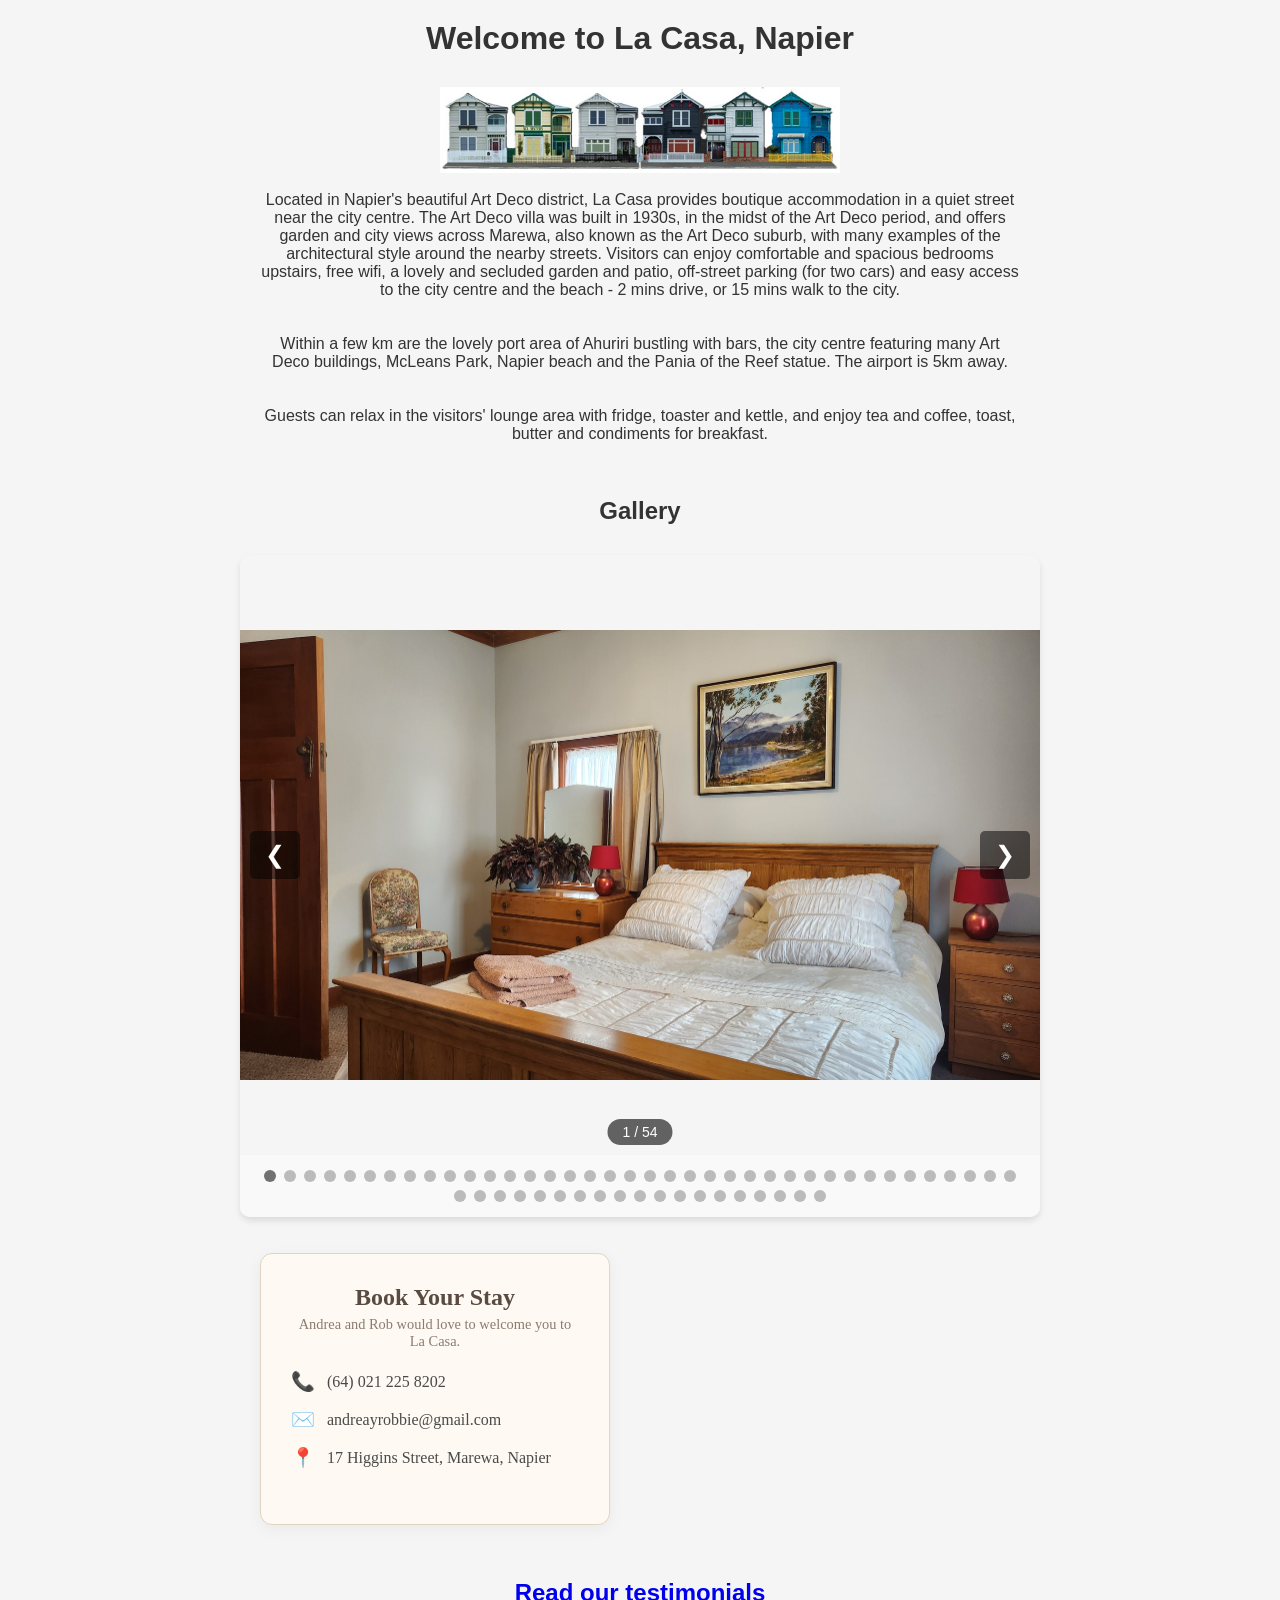
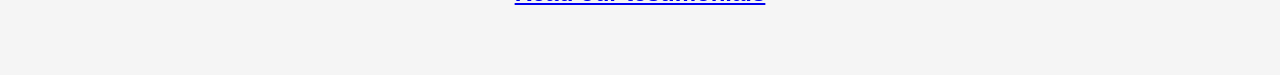
==== index.html @ f0910dd3 "Update index.html" ====
<!DOCTYPE html>
<html lang="en">
<head>
    <meta charset="UTF-8">
    <meta name="viewport" content="width=device-width, initial-scale=1.0">
    <link rel="stylesheet" href="lacasa.css">
   
</head>
<body>
    <h1>Welcome to La Casa, Napier</h1>
    <table border="0" cellpadding="0" cellspacing="0" width="100%">
    <tr>
        <td align="center">
 <img src="images/six-sisters2.jpg" alt="Six Sisters, Napier" align="center" width=400>
        </td>
    </tr>
</table>
<br>
<p>
      <div class="block">
    <p>
    Located in Napier's beautiful Art Deco district, La Casa provides boutique accommodation in a quiet street near the city centre. The Art Deco villa was built in 1930s, in the midst of the Art Deco period, and offers garden and city views across Marewa, also known as the Art Deco suburb, with many examples of the architectural style around the nearby streets. Visitors can enjoy comfortable and spacious bedrooms upstairs, free wifi, a lovely and secluded garden and patio, off-street parking (for two cars) and easy access to the city centre and the beach - 2 mins drive, or 15 mins walk to the city.
    </p><p><br><br></p>
    <p>
    Within a few km are the lovely port area of Ahuriri bustling with bars, the city centre featuring many Art Deco buildings, McLeans Park, Napier beach and the Pania of the Reef statue. The airport is 5km away.
    </p><p><br><br></p>
    <p>
    Guests can relax in the visitors' lounge area with fridge, toaster and kettle, and enjoy tea and coffee, toast, butter and condiments for breakfast. 
    </p><br><br><br>
    </div>
    <h2>Gallery</h2>
    <div class="carousel-container">
        <div class="carousel">
            <div class="carousel-slide active">         <img src="gallery/gold-room-1.jpg" alt="La Casa Gold Room 1">            </div>
            <div class="carousel-slide">                <img src="gallery/gold-room-2.jpg" alt="La Casa Gold Room 2">            </div>
            <div class="carousel-slide">                <img src="gallery/gold-room-3.jpg" alt="La Casa Gold Room 3">            </div>
            <div class="carousel-slide">                <img src="gallery/gold-room-4.jpg" alt="La Casa Gold Room 4">            </div>
            <div class="carousel-slide">                <img src="gallery/gold-room-5.jpg" alt="La Casa Gold Room 5">            </div>
            <div class="carousel-slide">                <img src="gallery/gold-room-6.jpg" alt="La Casa Gold Room 6">            </div>
            <div class="carousel-slide">                <img src="gallery/landing-1.jpg" alt="La Casa Landing 1">            </div>
            <div class="carousel-slide">                <img src="gallery/landing-2.jpg" alt="La Casa Landing 2">            </div>
            <div class="carousel-slide">                <img src="gallery/landing-3.jpg" alt="La Casa Landing 3">            </div>
            <div class="carousel-slide">                <img src="gallery/landing-4.jpg" alt="La Casa Landing 4">            </div>
            <div class="carousel-slide">                <img src="gallery/landing-5.jpg" alt="La Casa Landing 5">            </div>
            <div class="carousel-slide">                <img src="gallery/red-room-1.jpg" alt="La Casa Red Room 1">            </div>
            <div class="carousel-slide">                <img src="gallery/red-room-2.jpg" alt="La Casa Red Room 2">            </div>
            <div class="carousel-slide">                <img src="gallery/red-room-3.jpg" alt="La Casa Red Room 3">            </div>
            <div class="carousel-slide">                <img src="gallery/red-room-4.jpg" alt="La Casa Red Room 4">            </div>
            <div class="carousel-slide">                <img src="gallery/red-room-5.jpg" alt="La Casa Red Room 5">            </div>
            <div class="carousel-slide">                <img src="gallery/red-room-6.jpg" alt="La Casa Red Room 6">            </div>
            <div class="carousel-slide">                <img src="gallery/red-room-7.jpg" alt="La Casa Red Room 7">            </div>
            <div class="carousel-slide">                <img src="gallery/bathroom-1.jpg" alt="La Casa Bathroom 1">            </div>
            <div class="carousel-slide">                <img src="gallery/bathroom-2.jpg" alt="La Casa Bathroom 2">            </div>
            <div class="carousel-slide">                <img src="gallery/bathroom-3.jpg" alt="La Casa Bathroom 3">            </div>
            <div class="carousel-slide">                <img src="gallery/bathroom-4.jpg" alt="La Casa Bathroom 4">            </div>
            <div class="carousel-slide">                <img src="gallery/bathroom-5.jpg" alt="La Casa Bathroom 5">            </div>
            <div class="carousel-slide">                <img src="gallery/landing-6.jpg" alt="La Casa Landing 6">            </div>
            <div class="carousel-slide">                <img src="gallery/landing-7.jpg" alt="La Casa Landing 7">            </div>
            <div class="carousel-slide">                <img src="gallery/landing-8.jpg" alt="La Casa Landing 8">            </div>
            <div class="carousel-slide">                <img src="gallery/landing-9.jpg" alt="La Casa Landing 9">            </div>
            <div class="carousel-slide">                <img src="gallery/landing-10.jpg" alt="La Casa Landing 10">            </div>
            <div class="carousel-slide">                <img src="gallery/stairs-1.jpg" alt="La Casa Stairs 1">            </div>
            <div class="carousel-slide">                <img src="gallery/stairs-2.jpg" alt="La Casa Stairs 2">            </div>
            <div class="carousel-slide">                <img src="gallery/stairs-3.jpg" alt="La Casa Stairs 3">            </div>
            <div class="carousel-slide">                <img src="gallery/stairs-4.jpg" alt="La Casa Stairs 4">            </div>
            <div class="carousel-slide">                <img src="gallery/patio-1.jpg" alt="La Casa Patio 1">            </div>
            <div class="carousel-slide">                <img src="gallery/patio-2.jpg" alt="La Casa Patio 2">            </div>
            <div class="carousel-slide">                <img src="gallery/patio-3.jpg" alt="La Casa Patio 3">            </div>
            <div class="carousel-slide">                <img src="gallery/lounge-1.jpg" alt="La Casa Lounge 1">            </div>
            <div class="carousel-slide">                <img src="gallery/lounge-2.jpg" alt="La Casa Lounge 2">            </div>
            <div class="carousel-slide">                <img src="gallery/front-1.jpg" alt="La Casa Front 1">            </div>
            <div class="carousel-slide">                <img src="gallery/front-2.jpg" alt="La Casa Front 2">            </div>
            <div class="carousel-slide">                <img src="gallery/front-3.jpg" alt="La Casa Front 3">            </div>
            <div class="carousel-slide">                <img src="gallery/andrea.jpg" alt="La Casa Andrea 1">            </div>
            <div class="carousel-slide">                <img src="gallery/red-room-8.jpg" alt="La Casa Red Room 8">            </div>
            <div class="carousel-slide">                <img src="gallery/red-room-9.jpg" alt="La Casa Red Room 9">            </div>
            <div class="carousel-slide">                <img src="gallery/red-room-10.jpg" alt="La Casa Red Room 10">            </div>
            <div class="carousel-slide">                <img src="gallery/red-room-11.jpg" alt="La Casa Red Room 11">            </div>
            <div class="carousel-slide">                <img src="gallery/landing-11.jpg" alt="La Casa Landing 11">            </div>
            <div class="carousel-slide">                <img src="gallery/garden-1.jpg" alt="La Casa Garden 1">            </div>
            <div class="carousel-slide">                <img src="gallery/garden-2.jpg" alt="La Casa Garden 2">            </div>
            <div class="carousel-slide">                <img src="gallery/garden-3.jpg" alt="La Casa Garden 3">            </div>
            <div class="carousel-slide">                <img src="gallery/garden-4.jpg" alt="La Casa Garden 4">            </div>
            <div class="carousel-slide">                <img src="gallery/gold-room-7.jpg" alt="La Casa Gold Room 7">            </div>
            <div class="carousel-slide">                <img src="gallery/gold-room-8.jpg" alt="La Casa Gold Room 8">            </div>
            <div class="carousel-slide">                <img src="gallery/gold-room-9.jpg" alt="La Casa Gold Room 9">            </div>
            <div class="carousel-slide">                <img src="gallery/red-room-12.jpg" alt="La Casa Red Room 12">            </div>
            <div class="carousel-slide">                <img src="gallery/k-single-1.jpg" alt="La Casa King Single 1">            </div>
            <div class="carousel-slide">                <img src="gallery/k-single-2.jpg" alt="La Casa King Single 2">            </div>
            <div class="carousel-slide">                <img src="gallery/k-single-3.jpg" alt="La Casa King Single 3">            </div>
            
            <button class="carousel-button prev" onclick="changeSlide(-1)">❮</button>
            <button class="carousel-button next" onclick="changeSlide(1)">❯</button>
            <div class="carousel-counter">
                <span id="current-slide">1</span> / <span id="total-slides">54</span>
            </div>
        </div>
        
        <div class="carousel-dots" id="dots-container"></div>
    </div>      

    <br>
   
<br>
<div class="block">
<div class="bnb-contact-card" alignment="center">
    <h3>Book Your Stay</h3>
    <p class="subtitle">Andrea and Rob would love to welcome you to La Casa.</p>
    
    <div class="contact-details">
        <a href="tel:+64 27 455 1038" class="contact-item">
            <span class="icon">📞</span>
            <span>(64) 021 225 8202</span>
        </a>
        <a href="mailto:andreayrobbie@gmail.com" class="contact-item">
            <span class="icon">✉️</span>
            <span>andreayrobbie@gmail.com</span>
        </a>
        <div class="contact-item address">
            <span class="icon">📍</span>
            <span>17 Higgins Street, Marewa, Napier</span>
        </div>
    </div>
 <!--   
    <button class="contact-button">View Rates</button>
-->
</div>
</div>
<br><br><br><h2><a href="testimonials.html">Read our testimonials</a></h2>
<br>  


          
    <script>
        let currentSlideIndex = 0;
        const slides = document.querySelectorAll('.carousel-slide');
        const totalSlides = slides.length;
        const dotsContainer = document.getElementById('dots-container');
        
        // Create dots
        for (let i = 0; i < totalSlides; i++) {
            const dot = document.createElement('div');
            dot.className = 'dot' + (i === 0 ? ' active' : '');
            dot.onclick = () => goToSlide(i);
            dotsContainer.appendChild(dot);
        }
        
        function showSlide(index) {
            // Wrap around
            if (index >= totalSlides) {
                currentSlideIndex = 0;
            } else if (index < 0) {
                currentSlideIndex = totalSlides - 1;
            } else {
                currentSlideIndex = index;
            }
            
            // Update slides
            slides.forEach(slide => slide.classList.remove('active'));
            slides[currentSlideIndex].classList.add('active');
            
            // Update dots
            document.querySelectorAll('.dot').forEach((dot, i) => {
                dot.classList.toggle('active', i === currentSlideIndex);
            });
            
            // Update counter
            document.getElementById('current-slide').textContent = currentSlideIndex + 1;
        }
        
        function changeSlide(direction) {
            showSlide(currentSlideIndex + direction);
        }
        
        function goToSlide(index) {
            showSlide(index);
        }
    </script>
</body>
</html>
---- lacasa.css ----
* {
            margin: 0;
            padding: 0;
            box-sizing: border-box;
        }
        
        body {
            font-family: Arial, sans-serif;
            background-color: #f5f5f5;
            padding: 20px;
        }
        
        h1 {
            text-align: center;
            margin-bottom: 30px;
            color: #333;
        }
        
        h2 {
            text-align: center;
            margin-bottom: 30px;
            color: #333;
        }

        .block {
	    max-width: 800px; /* Limits the width of the block */
	    margin: 0 auto;   /* Centers the block on the page */
	    padding: 0 20px;  /* Creates gutters (left/right) inside the block */
	    text-align: center; /* Centers the text within the block */
            color: #333;
        }

        .list {
	    max-width: 800px; /* Limits the width of the block */
	    margin: 0 auto;   /* Centers the block on the page */
	    padding: 0 20px;  /* Creates gutters (left/right) inside the block */
	    text-align: left;
            color: #333;
        }

        .carousel-container {
            max-width: 800px;
            margin: 0 auto;
            background-color: none;
            border-radius: 10px;
            box-shadow: 0 4px 6px rgba(0, 0, 0, 0.1);
            overflow: hidden;
        }
        
        .carousel {
            position: relative;
            width: 100%;
            aspect-ratio: 4 / 3;
	    align-items: flex-start;
        }
        
        .carousel-slide {
            display: none;
            width: 100%;
            height: 100%;
        }
        
        .carousel-slide.active {
            display: block;
        }
        
        .carousel-slide img {
            width: 100%;
            height: 100%;
            object-fit: contain;
        }
        
        .carousel-button {
            position: absolute;
            top: 50%;
            transform: translateY(-50%);
            background-color: rgba(0, 0, 0, 0.5);
            color: white;
            border: none;
            font-size: 24px;
            padding: 10px 15px;
            cursor: pointer;
            border-radius: 5px;
            transition: background-color 0.3s;
            z-index: 10;
        }
        
        .carousel-button:hover {
            background-color: rgba(0, 0, 0, 0.8);
        }
        
        .prev {
            left: 10px;
        }
        
        .next {
            right: 10px;
        }
        
        .carousel-counter {
            position: absolute;
            bottom: 10px;
            left: 50%;
            transform: translateX(-50%);
            background-color: rgba(0, 0, 0, 0.6);
            color: white;
            padding: 5px 15px;
            border-radius: 20px;
            font-size: 14px;
            z-index: 10;
        }
        
        .carousel-dots {
            display: flex;
            justify-content: center;
            gap: 8px;
            padding: 15px;
            background-color: #f9f9f9;
            flex-wrap: wrap;
        }
        
        .dot {
            width: 12px;
            height: 12px;
            border-radius: 50%;
            background-color: #bbb;
            cursor: pointer;
            transition: background-color 0.3s;
        }
        
        .dot.active {
            background-color: #717171;
        }

.bnb-contact-card {
    background-color: #fefaf3; /* Warm, creamy background */
    border: 1px solid #e0d5c1;
    border-radius: 12px;
    padding: 30px;
    max-width: 350px;
    text-align: center;
    box-shadow: 0 4px 15px rgba(0,0,0,0.05);
    font-family: 'Georgia', serif; /* Classic, welcoming font */
}

.bnb-contact-card h3 {
    color: #5a4b42; /* Soft brown */
    margin-bottom: 5px;
    font-size: 1.5rem;
}

.subtitle {
    color: #8c7b70;
    font-size: 0.9rem;
    margin-bottom: 20px;
}

.contact-details {
    text-align: left;
    margin-bottom: 25px;
}

.contact-item {
    display: flex;
    align-items: center;
    margin-bottom: 15px;
    color: #4a4a4a;
    text-decoration: none;
    transition: color 0.3s ease;
}

.contact-item:hover {
    color: #b09b85; /* Light brown on hover */
}

.icon {
    margin-right: 12px;
    font-size: 1.2rem;
}

.contact-button {
    background-color: #b09b85; /* Inviting neutral color */
    color: white;
    border: none;
    padding: 12px 25px;
    border-radius: 25px;
    cursor: pointer;
    font-weight: bold;
    transition: background-color 0.3s ease;
}

.contact-button:hover {
    background-color: #8c7b70;
}
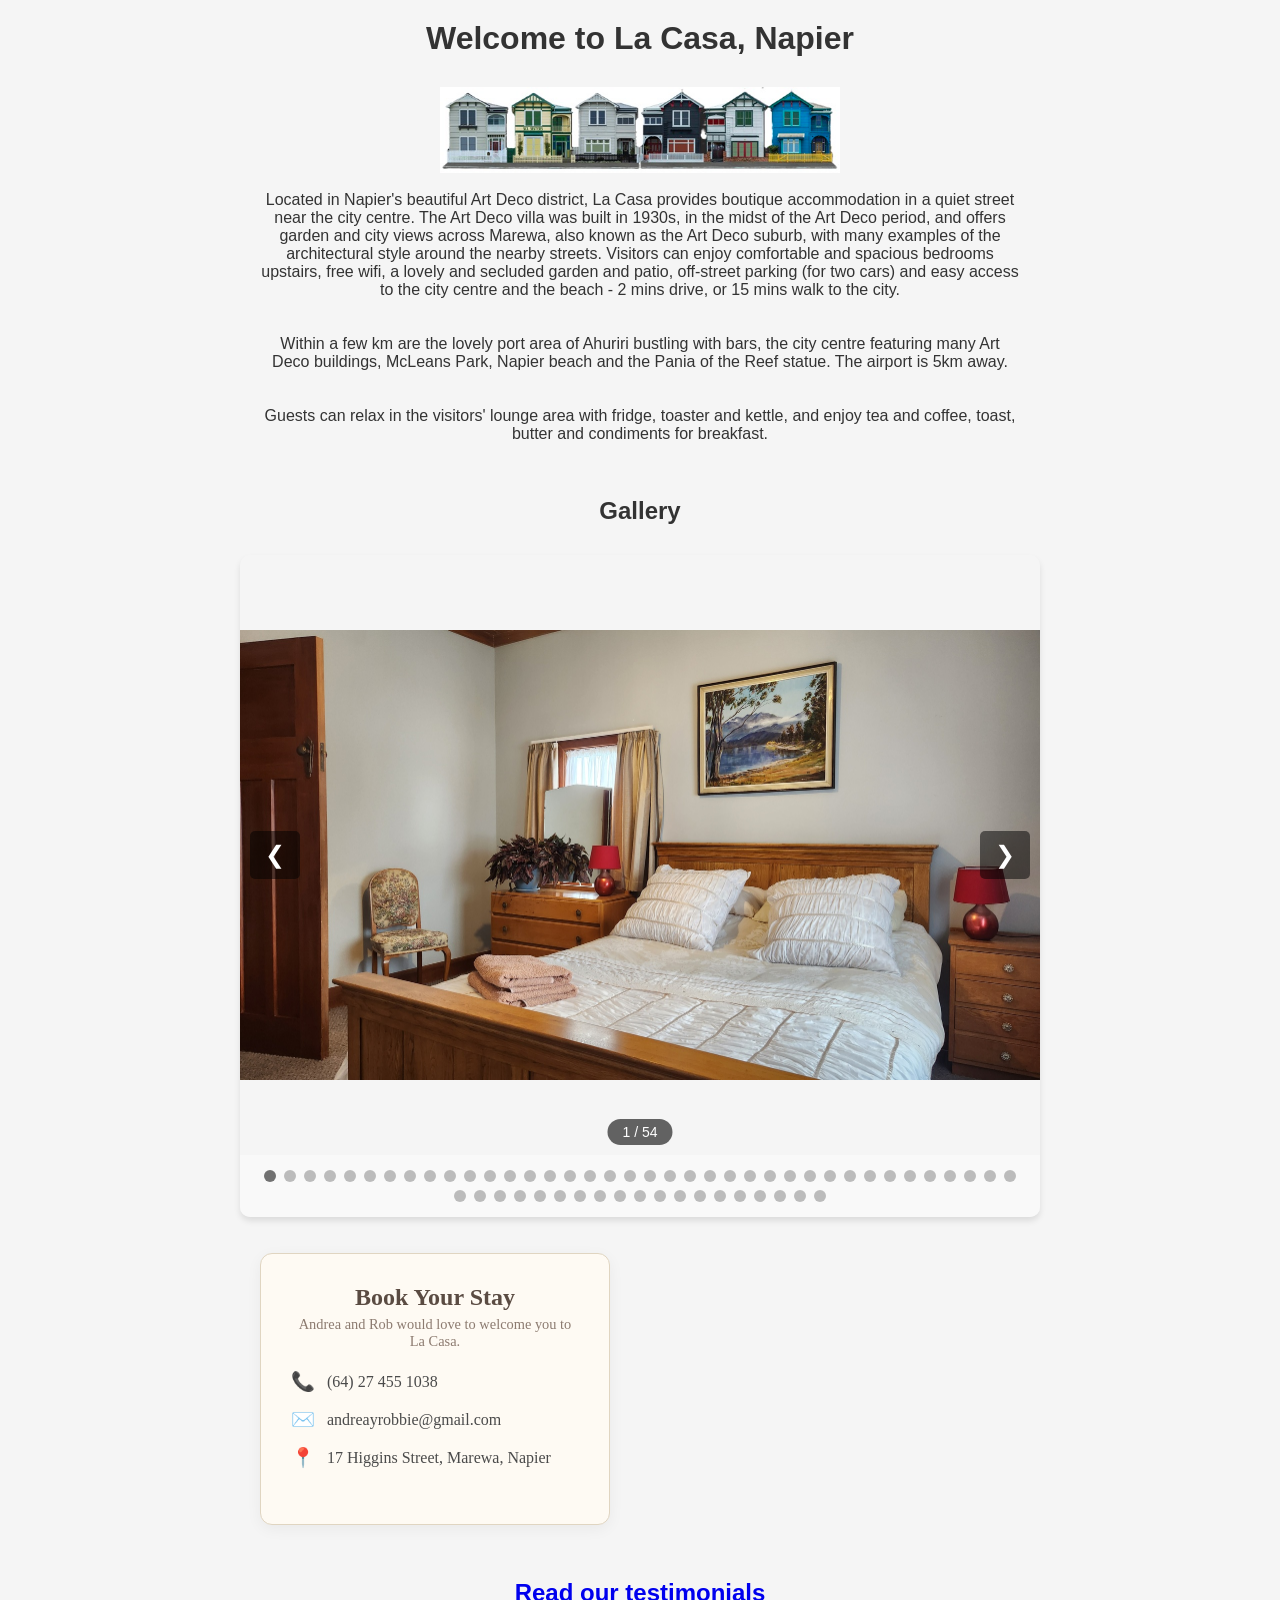
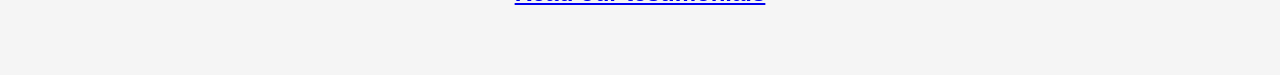
==== commit 80df3fe2: "Update index.html" ====
--- a/index.html
+++ b/index.html
@@ -110,7 +110,7 @@
     <div class="contact-details">
         <a href="tel:+64 27 455 1038" class="contact-item">
             <span class="icon">📞</span>
-            <span>(64) 021 225 8202</span>
+            <span>(64) 27 455 1038</span>
         </a>
         <a href="mailto:andreayrobbie@gmail.com" class="contact-item">
             <span class="icon">✉️</span>
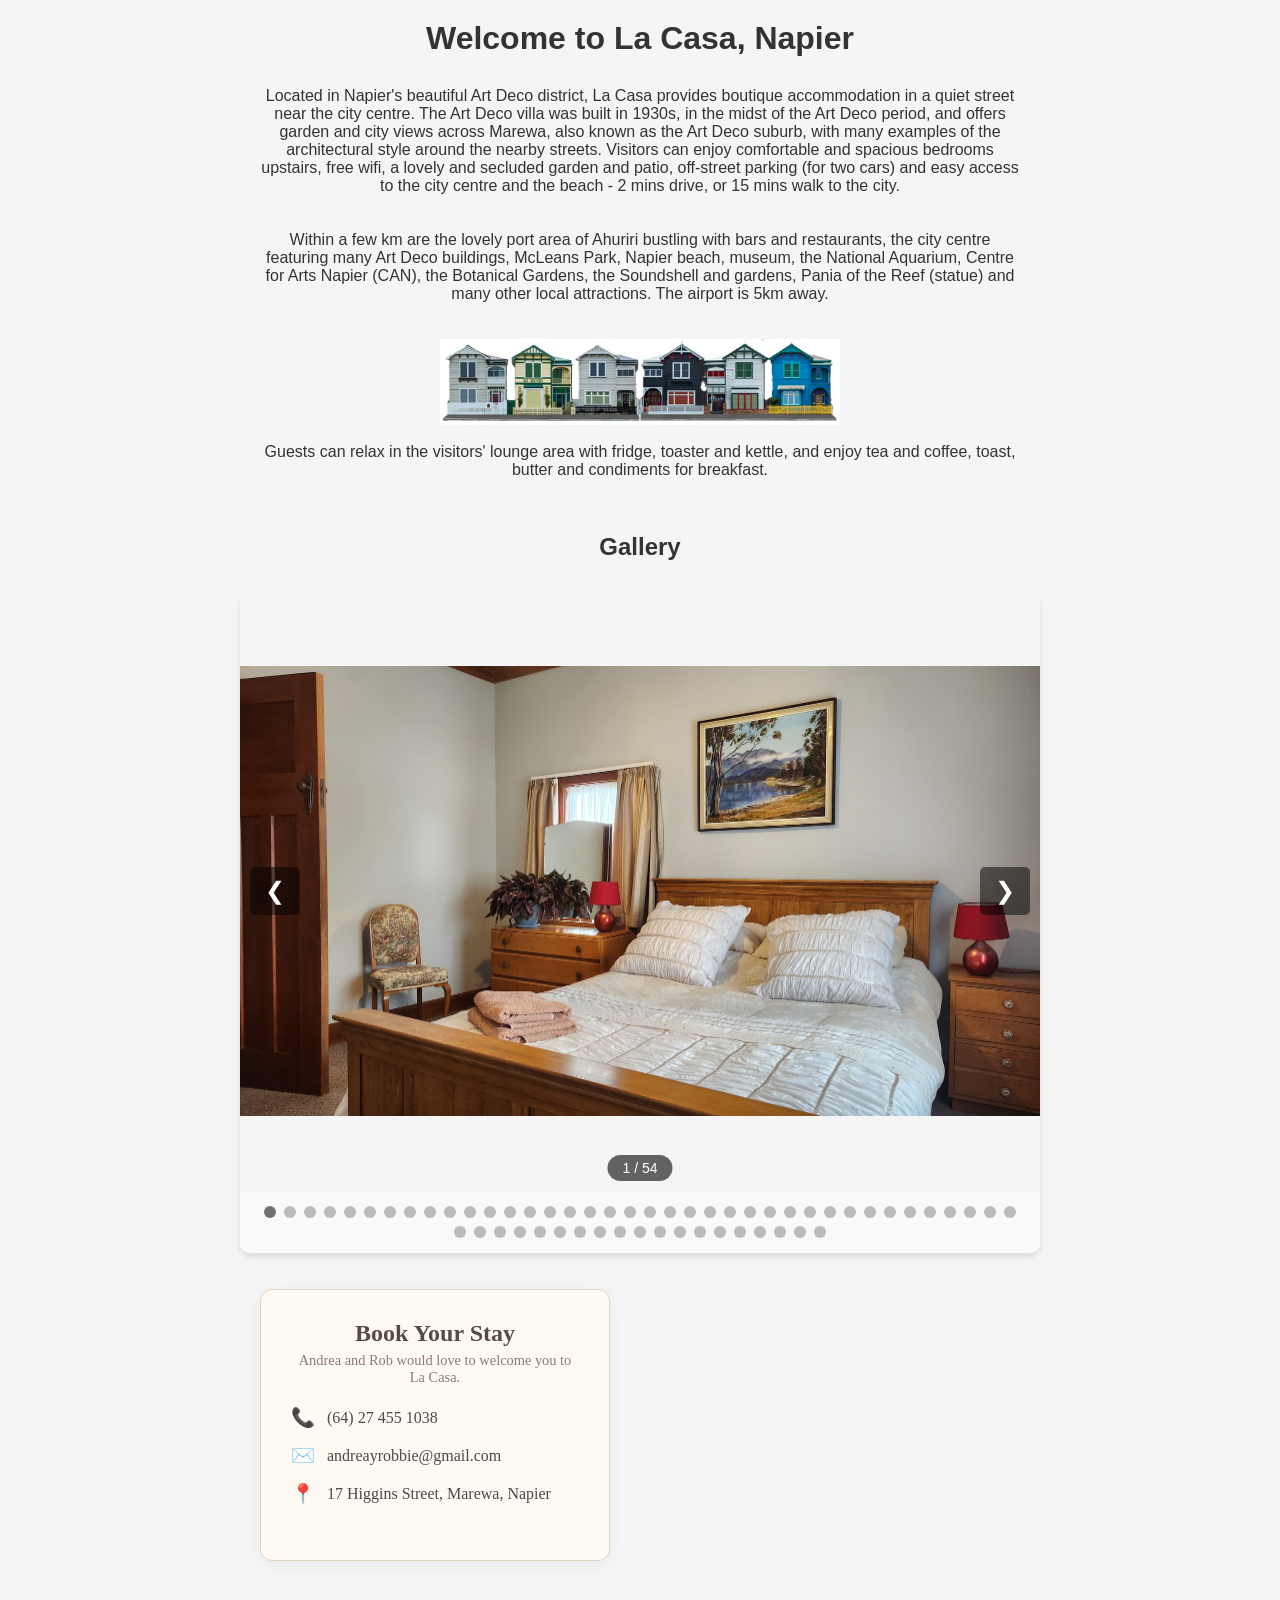
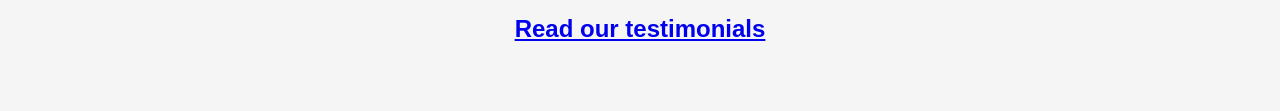
==== commit 68f06ff5: "Update index.html" ====
--- a/index.html
+++ b/index.html
@@ -8,23 +8,23 @@
 </head>
 <body>
     <h1>Welcome to La Casa, Napier</h1>
-    <table border="0" cellpadding="0" cellspacing="0" width="100%">
-    <tr>
-        <td align="center">
- <img src="images/six-sisters2.jpg" alt="Six Sisters, Napier" align="center" width=400>
-        </td>
-    </tr>
-</table>
-<br>
 <p>
       <div class="block">
     <p>
     Located in Napier's beautiful Art Deco district, La Casa provides boutique accommodation in a quiet street near the city centre. The Art Deco villa was built in 1930s, in the midst of the Art Deco period, and offers garden and city views across Marewa, also known as the Art Deco suburb, with many examples of the architectural style around the nearby streets. Visitors can enjoy comfortable and spacious bedrooms upstairs, free wifi, a lovely and secluded garden and patio, off-street parking (for two cars) and easy access to the city centre and the beach - 2 mins drive, or 15 mins walk to the city.
     </p><p><br><br></p>
     <p>
-    Within a few km are the lovely port area of Ahuriri bustling with bars, the city centre featuring many Art Deco buildings, McLeans Park, Napier beach and the Pania of the Reef statue. The airport is 5km away.
+    Within a few km are the lovely port area of Ahuriri bustling with bars and restaurants, the city centre featuring many Art Deco buildings, McLeans Park, Napier beach, museum, the National Aquarium, Centre for Arts Napier (CAN), the Botanical Gardens, the Soundshell and gardens, Pania of the Reef (statue) and many other local attractions. The airport is 5km away.
     </p><p><br><br></p>
-    <p>
+    <table border="0" cellpadding="0" cellspacing="0" width="100%">
+    <tr>
+        <td align="center">
+ <img src="images/six-sisters2.jpg" alt="Six Sisters, Napier" align="center" width=400>
+    </td>
+    </tr>
+</table>
+<br>
+<p>
     Guests can relax in the visitors' lounge area with fridge, toaster and kettle, and enjoy tea and coffee, toast, butter and condiments for breakfast. 
     </p><br><br><br>
     </div>
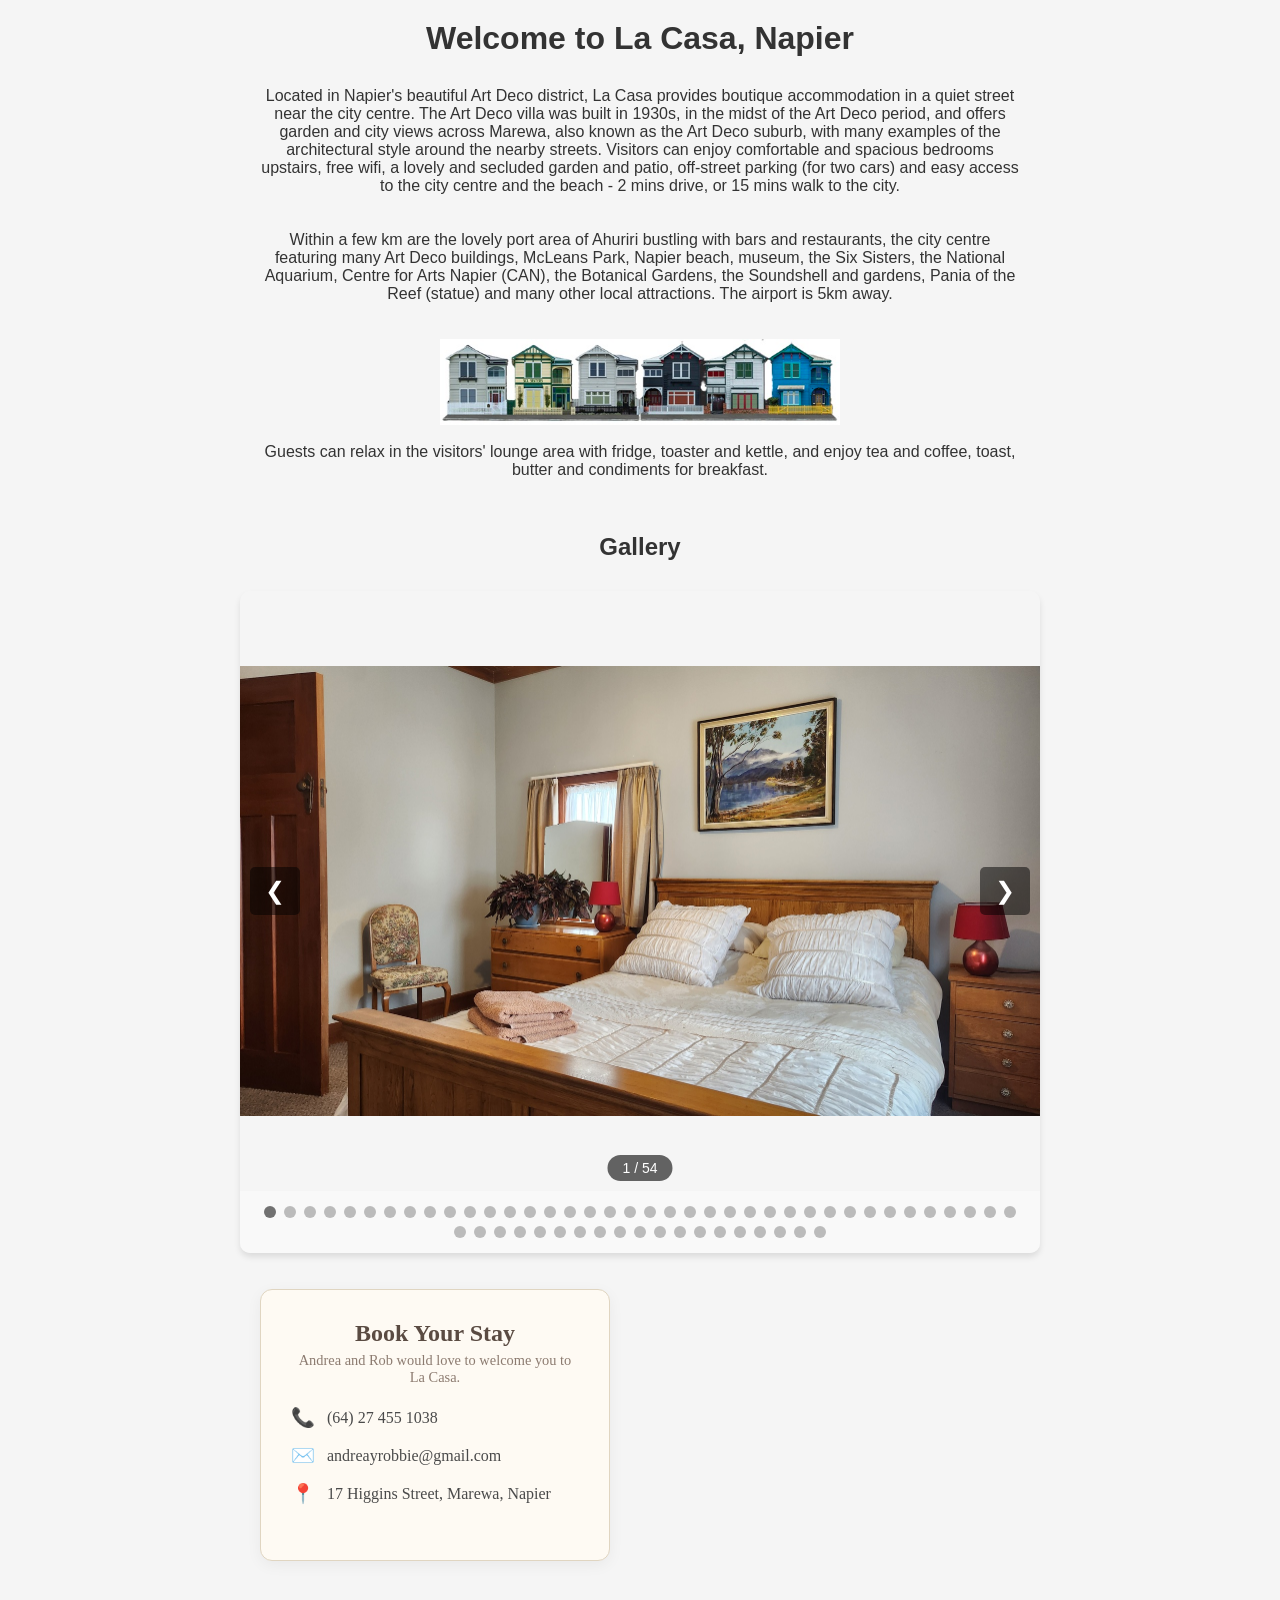
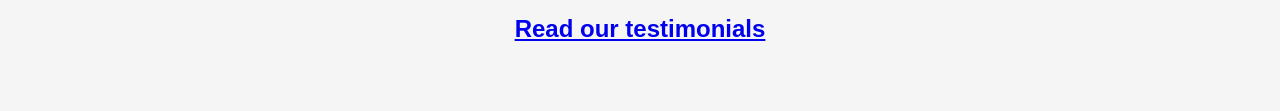
==== commit c9a0affc: "Update index.html" ====
--- a/index.html
+++ b/index.html
@@ -14,7 +14,7 @@
     Located in Napier's beautiful Art Deco district, La Casa provides boutique accommodation in a quiet street near the city centre. The Art Deco villa was built in 1930s, in the midst of the Art Deco period, and offers garden and city views across Marewa, also known as the Art Deco suburb, with many examples of the architectural style around the nearby streets. Visitors can enjoy comfortable and spacious bedrooms upstairs, free wifi, a lovely and secluded garden and patio, off-street parking (for two cars) and easy access to the city centre and the beach - 2 mins drive, or 15 mins walk to the city.
     </p><p><br><br></p>
     <p>
-    Within a few km are the lovely port area of Ahuriri bustling with bars and restaurants, the city centre featuring many Art Deco buildings, McLeans Park, Napier beach, museum, the National Aquarium, Centre for Arts Napier (CAN), the Botanical Gardens, the Soundshell and gardens, Pania of the Reef (statue) and many other local attractions. The airport is 5km away.
+    Within a few km are the lovely port area of Ahuriri bustling with bars and restaurants, the city centre featuring many Art Deco buildings, McLeans Park, Napier beach, museum, the Six Sisters, the National Aquarium, Centre for Arts Napier (CAN), the Botanical Gardens, the Soundshell and gardens, Pania of the Reef (statue) and many other local attractions. The airport is 5km away.
     </p><p><br><br></p>
     <table border="0" cellpadding="0" cellspacing="0" width="100%">
     <tr>
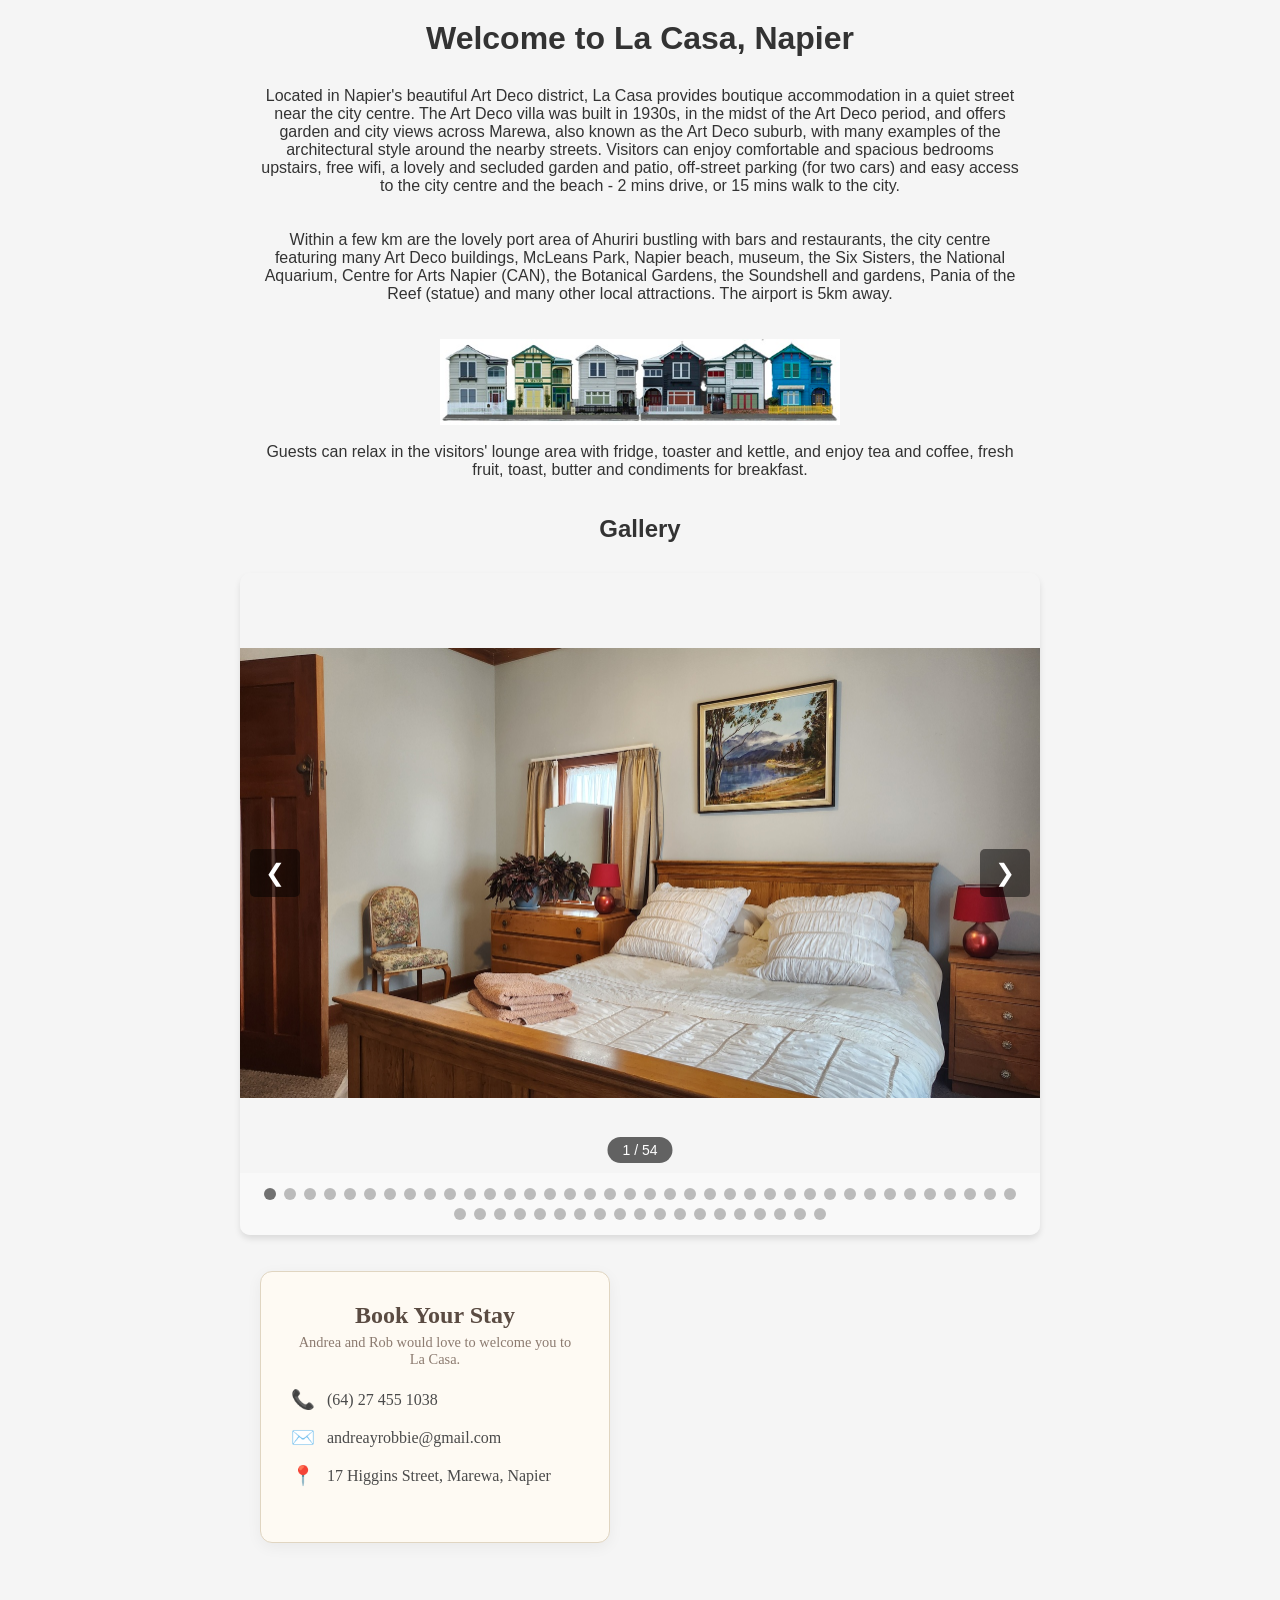
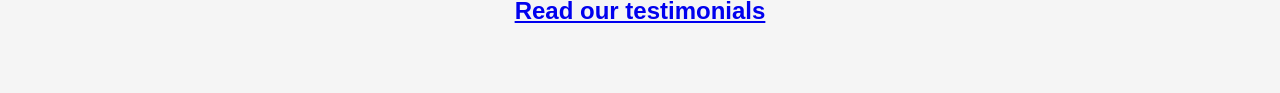
==== commit 09e80660: "Update index.html" ====
--- a/index.html
+++ b/index.html
@@ -25,8 +25,8 @@
 </table>
 <br>
 <p>
-    Guests can relax in the visitors' lounge area with fridge, toaster and kettle, and enjoy tea and coffee, toast, butter and condiments for breakfast. 
-    </p><br><br><br>
+    Guests can relax in the visitors' lounge area with fridge, toaster and kettle, and enjoy tea and coffee, fresh fruit, toast, butter and condiments for breakfast. 
+    </p><br><br>
     </div>
     <h2>Gallery</h2>
     <div class="carousel-container">
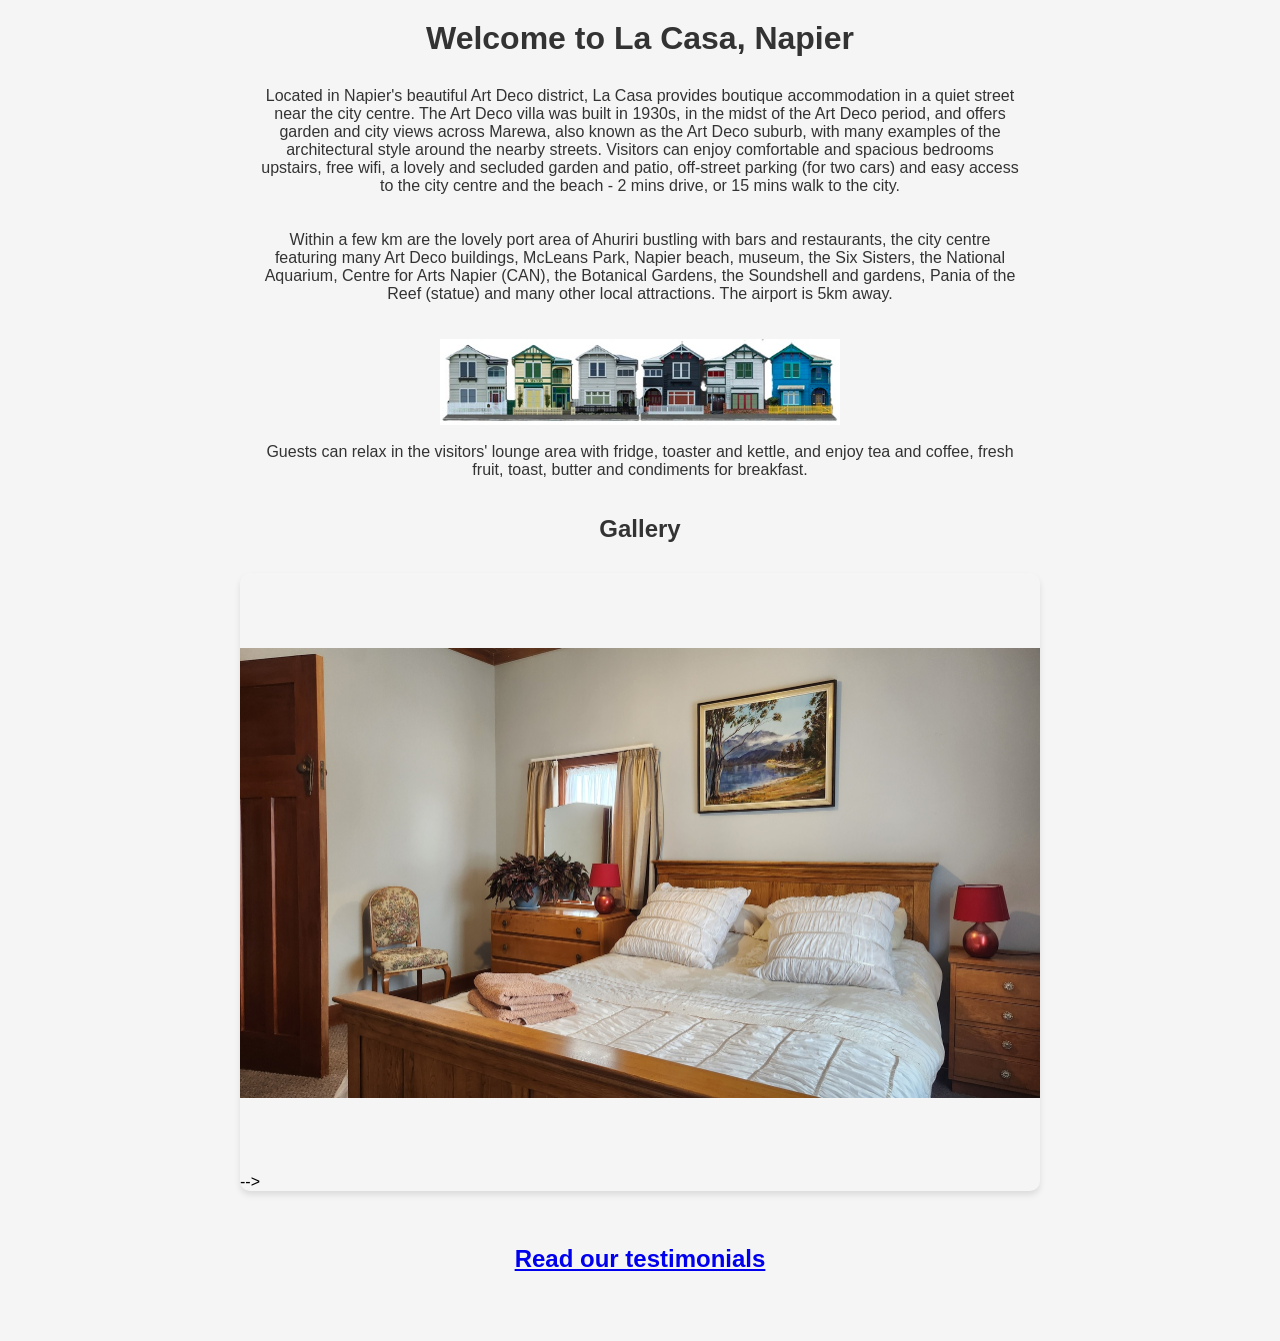
==== commit df3a6eb4: "Update index.html" ====
--- a/index.html
+++ b/index.html
@@ -70,8 +70,8 @@
             <div class="carousel-slide">                <img src="gallery/lounge-2.jpg" alt="La Casa Lounge 2">            </div>
             <div class="carousel-slide">                <img src="gallery/front-1.jpg" alt="La Casa Front 1">            </div>
             <div class="carousel-slide">                <img src="gallery/front-2.jpg" alt="La Casa Front 2">            </div>
-            <div class="carousel-slide">                <img src="gallery/front-3.jpg" alt="La Casa Front 3">            </div>
-            <div class="carousel-slide">                <img src="gallery/andrea.jpg" alt="La Casa Andrea 1">            </div>
+            <div class="carousel-slide">                <img src="gallery/front-3.jpg" alt="La Casa Front 3">            </div> -->
+<!--            <div class="carousel-slide">                <img src="gallery/andrea.jpg" alt="La Casa Andrea 1">            </div>
             <div class="carousel-slide">                <img src="gallery/red-room-8.jpg" alt="La Casa Red Room 8">            </div>
             <div class="carousel-slide">                <img src="gallery/red-room-9.jpg" alt="La Casa Red Room 9">            </div>
             <div class="carousel-slide">                <img src="gallery/red-room-10.jpg" alt="La Casa Red Room 10">            </div>
@@ -92,7 +92,7 @@
             <button class="carousel-button prev" onclick="changeSlide(-1)">❮</button>
             <button class="carousel-button next" onclick="changeSlide(1)">❯</button>
             <div class="carousel-counter">
-                <span id="current-slide">1</span> / <span id="total-slides">54</span>
+                <span id="current-slide">1</span> / <span id="total-slides">53</span>
             </div>
         </div>
         
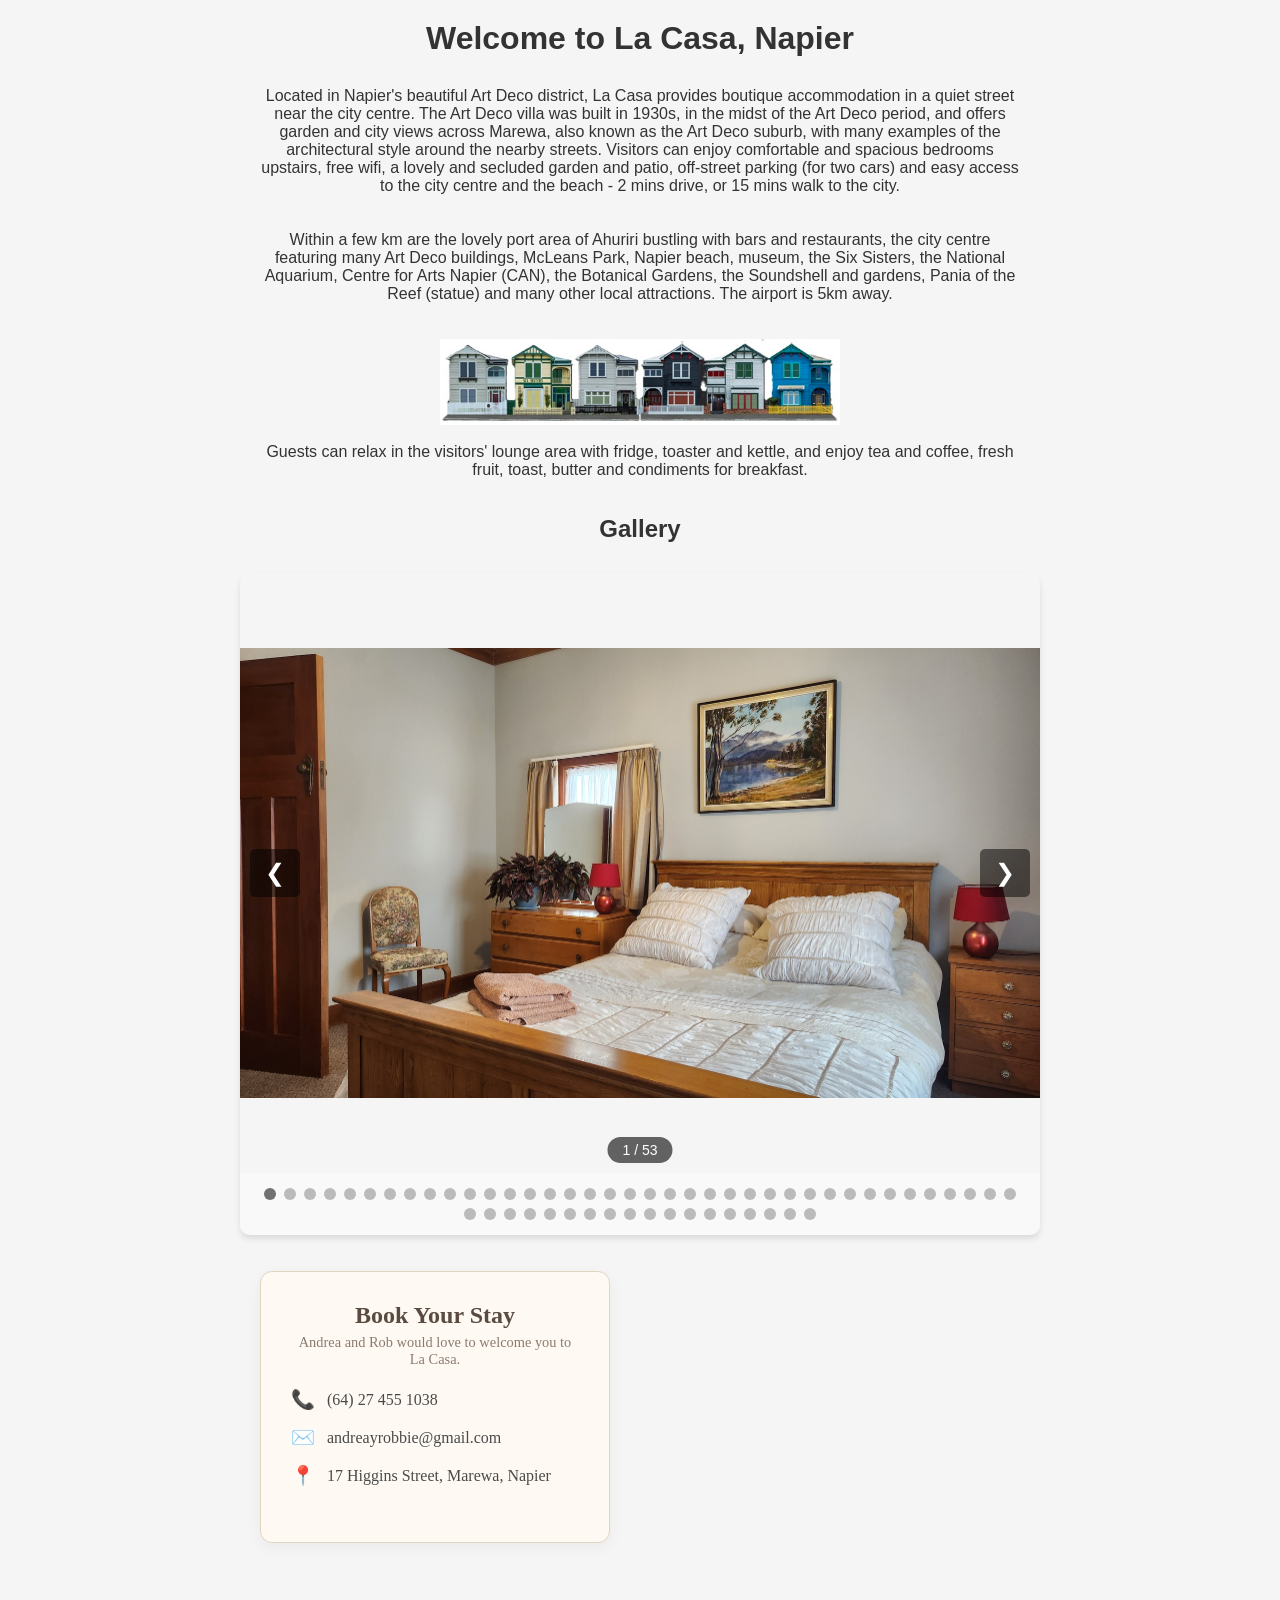
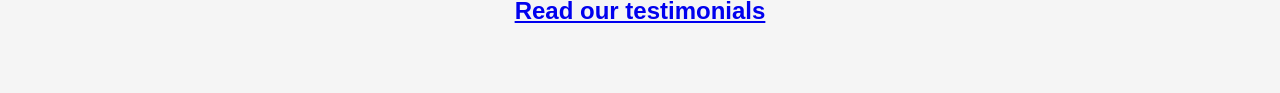
==== commit 4df7c33d: "Update index.html" ====
--- a/index.html
+++ b/index.html
@@ -70,8 +70,8 @@
             <div class="carousel-slide">                <img src="gallery/lounge-2.jpg" alt="La Casa Lounge 2">            </div>
             <div class="carousel-slide">                <img src="gallery/front-1.jpg" alt="La Casa Front 1">            </div>
             <div class="carousel-slide">                <img src="gallery/front-2.jpg" alt="La Casa Front 2">            </div>
-            <div class="carousel-slide">                <img src="gallery/front-3.jpg" alt="La Casa Front 3">            </div> -->
-<!--            <div class="carousel-slide">                <img src="gallery/andrea.jpg" alt="La Casa Andrea 1">            </div>
+            <div class="carousel-slide">                <img src="gallery/front-3.jpg" alt="La Casa Front 3">            </div> 
+<!--            <div class="carousel-slide">                <img src="gallery/andrea.jpg" alt="La Casa Andrea 1">            </div> -->
             <div class="carousel-slide">                <img src="gallery/red-room-8.jpg" alt="La Casa Red Room 8">            </div>
             <div class="carousel-slide">                <img src="gallery/red-room-9.jpg" alt="La Casa Red Room 9">            </div>
             <div class="carousel-slide">                <img src="gallery/red-room-10.jpg" alt="La Casa Red Room 10">            </div>
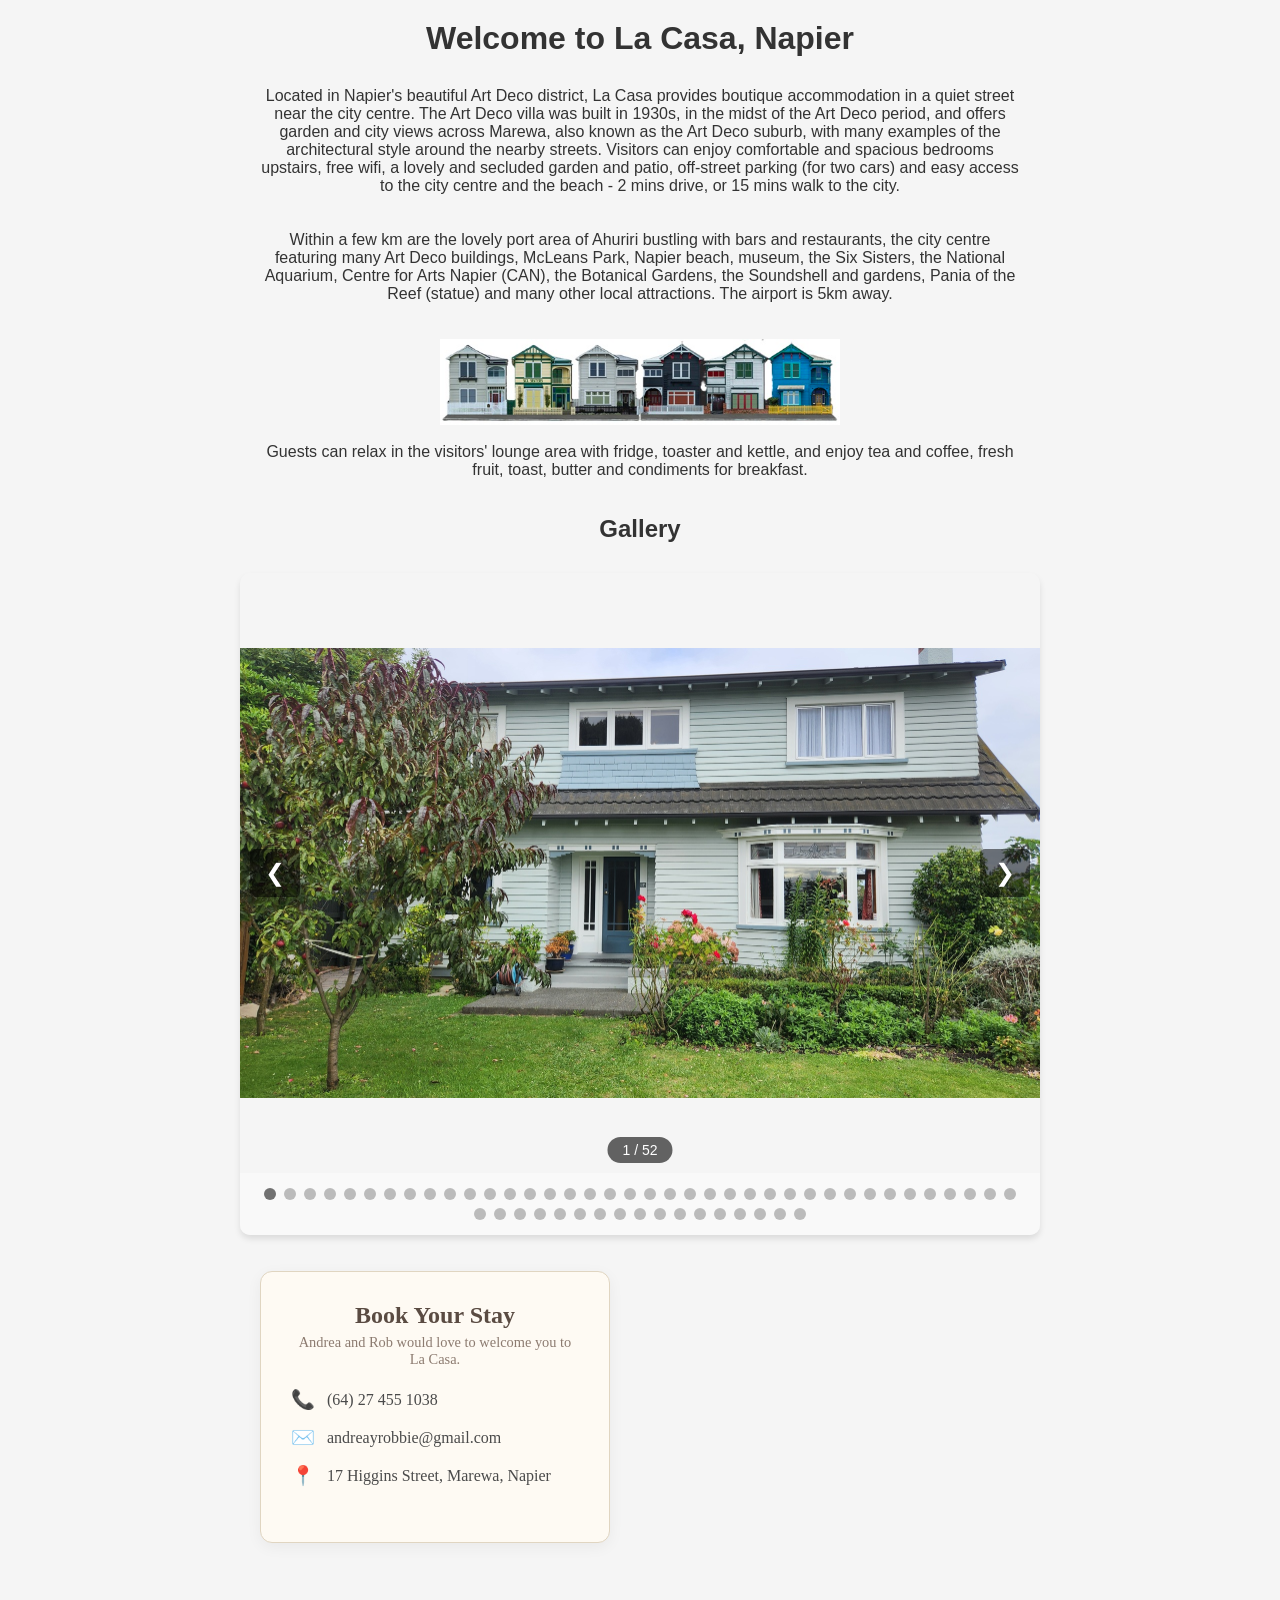
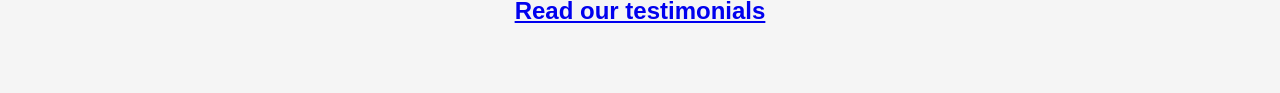
==== commit 6722ef11: "Update index.html" ====
--- a/index.html
+++ b/index.html
@@ -31,7 +31,11 @@
     <h2>Gallery</h2>
     <div class="carousel-container">
         <div class="carousel">
-            <div class="carousel-slide active">         <img src="gallery/gold-room-1.jpg" alt="La Casa Gold Room 1">            </div>
+            <div class="carousel-slide active">         <img src="gallery/front-2.jpg" alt="La Casa Front 2">                 </div>
+            <div class="carousel-slide">                <img src="gallery/stairs-2.jpg" alt="La Casa Stairs 2">            </div>
+            <div class="carousel-slide">                <img src="gallery/stairs-1.jpg" alt="La Casa Stairs 1">            </div>
+            <div class="carousel-slide">                <img src="gallery/landing-10.jpg" alt="La Casa Landing 10">            </div>
+            <div class="carousel-slide">                <img src="gallery/gold-room-1.jpg" alt="La Casa Gold Room 1">            </div>
             <div class="carousel-slide">                <img src="gallery/gold-room-2.jpg" alt="La Casa Gold Room 2">            </div>
             <div class="carousel-slide">                <img src="gallery/gold-room-3.jpg" alt="La Casa Gold Room 3">            </div>
             <div class="carousel-slide">                <img src="gallery/gold-room-4.jpg" alt="La Casa Gold Room 4">            </div>
@@ -58,10 +62,7 @@
             <div class="carousel-slide">                <img src="gallery/landing-7.jpg" alt="La Casa Landing 7">            </div>
             <div class="carousel-slide">                <img src="gallery/landing-8.jpg" alt="La Casa Landing 8">            </div>
             <div class="carousel-slide">                <img src="gallery/landing-9.jpg" alt="La Casa Landing 9">            </div>
-            <div class="carousel-slide">                <img src="gallery/landing-10.jpg" alt="La Casa Landing 10">            </div>
-            <div class="carousel-slide">                <img src="gallery/stairs-1.jpg" alt="La Casa Stairs 1">            </div>
-            <div class="carousel-slide">                <img src="gallery/stairs-2.jpg" alt="La Casa Stairs 2">            </div>
-            <div class="carousel-slide">                <img src="gallery/stairs-3.jpg" alt="La Casa Stairs 3">            </div>
+           <div class="carousel-slide">                <img src="gallery/stairs-3.jpg" alt="La Casa Stairs 3">            </div>
             <div class="carousel-slide">                <img src="gallery/stairs-4.jpg" alt="La Casa Stairs 4">            </div>
             <div class="carousel-slide">                <img src="gallery/patio-1.jpg" alt="La Casa Patio 1">            </div>
             <div class="carousel-slide">                <img src="gallery/patio-2.jpg" alt="La Casa Patio 2">            </div>
@@ -69,9 +70,8 @@
             <div class="carousel-slide">                <img src="gallery/lounge-1.jpg" alt="La Casa Lounge 1">            </div>
             <div class="carousel-slide">                <img src="gallery/lounge-2.jpg" alt="La Casa Lounge 2">            </div>
             <div class="carousel-slide">                <img src="gallery/front-1.jpg" alt="La Casa Front 1">            </div>
-            <div class="carousel-slide">                <img src="gallery/front-2.jpg" alt="La Casa Front 2">            </div>
-            <div class="carousel-slide">                <img src="gallery/front-3.jpg" alt="La Casa Front 3">            </div> 
-<!--            <div class="carousel-slide">                <img src="gallery/andrea.jpg" alt="La Casa Andrea 1">            </div> -->
+<!--            <div class="carousel-slide">                <img src="gallery/front-3.jpg" alt="La Casa Front 3">            </div> 
+            <div class="carousel-slide">                <img src="gallery/andrea.jpg" alt="La Casa Andrea 1">            </div> -->
             <div class="carousel-slide">                <img src="gallery/red-room-8.jpg" alt="La Casa Red Room 8">            </div>
             <div class="carousel-slide">                <img src="gallery/red-room-9.jpg" alt="La Casa Red Room 9">            </div>
             <div class="carousel-slide">                <img src="gallery/red-room-10.jpg" alt="La Casa Red Room 10">            </div>
@@ -92,7 +92,7 @@
             <button class="carousel-button prev" onclick="changeSlide(-1)">❮</button>
             <button class="carousel-button next" onclick="changeSlide(1)">❯</button>
             <div class="carousel-counter">
-                <span id="current-slide">1</span> / <span id="total-slides">53</span>
+                <span id="current-slide">1</span> / <span id="total-slides">52</span>
             </div>
         </div>
         
